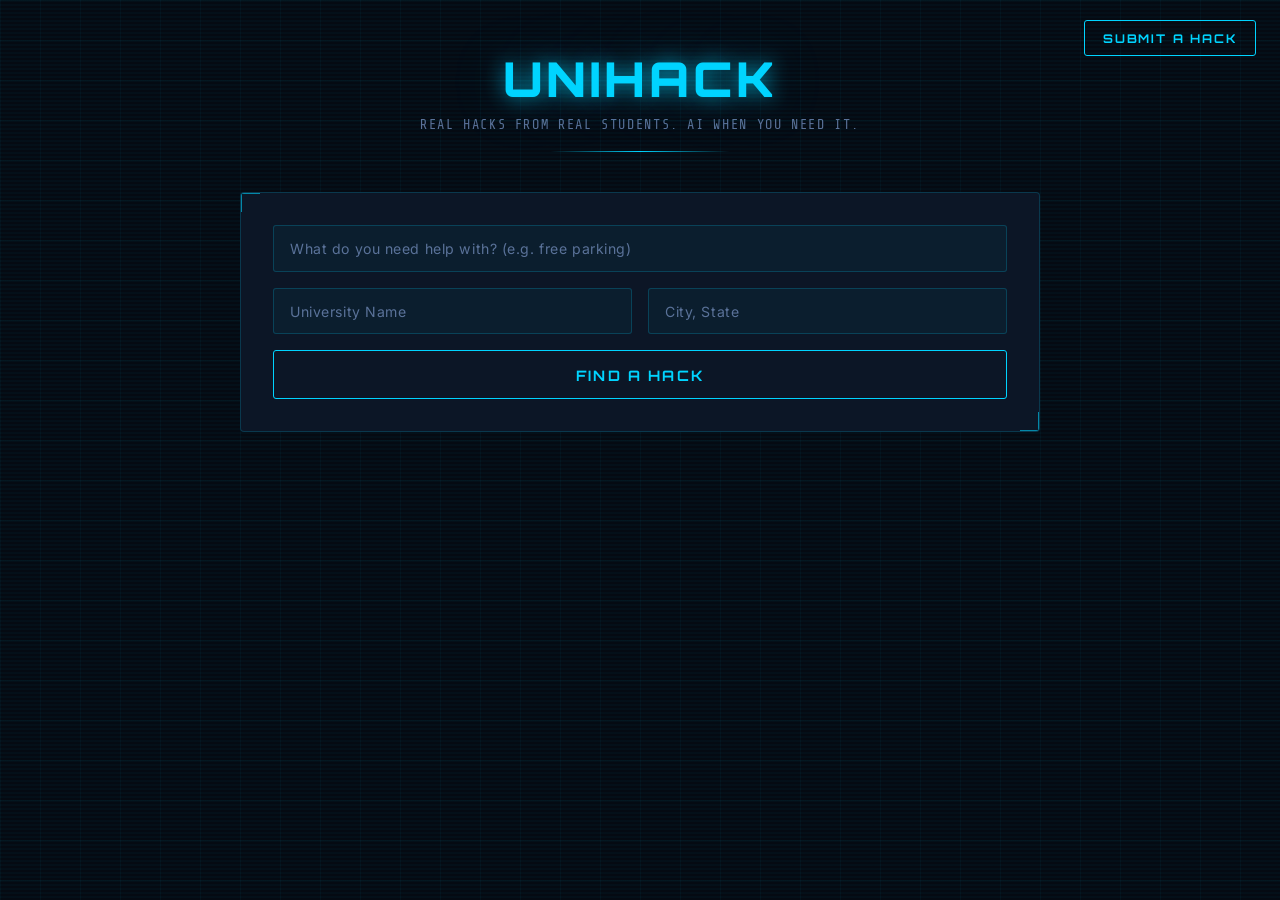
==== uni_hack_frontend/index.html @ 853b4a54 "Implement FastAPI backend with endpoints for querying and submitting hacks; add frontend HTML, CSS, " ====
<!DOCTYPE html>
<html lang="en">
<head>
    <meta charset="UTF-8">
    <meta name="viewport" content="width=device-width, initial-scale=1.0">
    <title>UniHack | Student Knowledge Base</title>
    <link rel="stylesheet" href="style.css">
</head>
<body>
    <button id="nav-submit-btn" class="corner-btn secondary-btn" onclick="window.location.href='submit.html'">
        <span>Submit a Hack</span>
    </button>

    <div class="container">
        <header>
            <h1 data-text="UniHack">UniHack</h1>
            <p>Real hacks from real students. AI when you need it.</p>
        </header>

        <main>
            <div class="search-box">
                <input type="text" id="problem" placeholder="What do you need help with? (e.g. free parking)" required>
                <div class="context-inputs">
                    <input type="text" id="university" placeholder="University Name" required>
                    <input type="text" id="location" placeholder="City, State" required>
                </div>
                <button id="search-btn"><span>Find a Hack</span></button>
            </div>

            <div id="loading" class="hidden">
                <p>Scanning the network...</p>
            </div>

            <div id="results-area" class="hidden">
                <h2 id="result-title">// Results</h2>
                <div id="result-content"></div>
            </div>
        </main>
    </div>

    <script src="app.js"></script>
</body>
</html>
---- uni_hack_frontend/style.css ----
@import url('https://fonts.googleapis.com/css2?family=Orbitron:wght@400;700;900&family=Share+Tech+Mono&family=Inter:wght@300;400;500;600&display=swap');

:root {
    --bg-color: #050a12;
    --bg-secondary: #090f1c;
    --text-main: #c8d8f0;
    --text-muted: #5a7299;
    --primary: #00d4ff;
    --primary-dim: #0099bb;
    --primary-glow: rgba(0, 212, 255, 0.15);
    --card-bg: #0c1626;
    --card-border: rgba(0, 212, 255, 0.18);
    --student-accent: #00ff9d;
    --student-dim: rgba(0, 255, 157, 0.12);
    --ai-accent: #b14fff;
    --ai-dim: rgba(177, 79, 255, 0.12);
    --grid-color: rgba(0, 212, 255, 0.04);
    --scan-color: rgba(0, 212, 255, 0.03);
}

*, *::before, *::after {
    box-sizing: border-box;
    margin: 0;
    padding: 0;
}

body {
    font-family: 'Inter', sans-serif;
    background-color: var(--bg-color);
    color: var(--text-main);
    display: flex;
    justify-content: center;
    padding: 2rem 1.5rem 4rem;
    min-height: 100vh;
    position: relative;
    overflow-x: hidden;
}

/* Grid background */
body::before {
    content: '';
    position: fixed;
    inset: 0;
    background-image:
        linear-gradient(var(--grid-color) 1px, transparent 1px),
        linear-gradient(90deg, var(--grid-color) 1px, transparent 1px);
    background-size: 40px 40px;
    pointer-events: none;
    z-index: 0;
}

/* Scanline effect */
body::after {
    content: '';
    position: fixed;
    inset: 0;
    background: repeating-linear-gradient(
        0deg,
        transparent,
        transparent 2px,
        var(--scan-color) 2px,
        var(--scan-color) 4px
    );
    pointer-events: none;
    z-index: 0;
    animation: scanlines 8s linear infinite;
}

@keyframes scanlines {
    0% { background-position: 0 0; }
    100% { background-position: 0 100px; }
}

.container {
    max-width: 800px;
    width: 100%;
    position: relative;
    z-index: 1;
}

/* ── HEADER ── */
header {
    text-align: center;
    margin-bottom: 2.5rem;
    padding-top: 1rem;
}

header h1 {
    font-family: 'Orbitron', monospace;
    font-size: 3rem;
    font-weight: 900;
    letter-spacing: 0.08em;
    text-transform: uppercase;
    color: var(--primary);
    text-shadow:
        0 0 20px rgba(0, 212, 255, 0.7),
        0 0 60px rgba(0, 212, 255, 0.25);
    margin-bottom: 0.5rem;
    position: relative;
}

header h1::after {
    content: attr(data-text);
    position: absolute;
    left: 50%;
    transform: translateX(-50%);
    top: 0;
    color: var(--primary);
    opacity: 0.04;
    clip-path: inset(60% 0 0 0);
    filter: blur(1px);
    pointer-events: none;
}

header p {
    font-family: 'Share Tech Mono', monospace;
    font-size: 0.85rem;
    color: var(--text-muted);
    letter-spacing: 0.12em;
    text-transform: uppercase;
}

/* Animated underline bar */
header::after {
    content: '';
    display: block;
    width: 180px;
    height: 1px;
    background: linear-gradient(90deg, transparent, var(--primary), transparent);
    margin: 1.2rem auto 0;
    animation: pulse-bar 3s ease-in-out infinite;
}

@keyframes pulse-bar {
    0%, 100% { opacity: 0.4; width: 120px; }
    50% { opacity: 1; width: 220px; }
}

/* ── SEARCH BOX ── */
.search-box {
    background: var(--card-bg);
    padding: 2rem;
    border-radius: 4px;
    border: 1px solid var(--card-border);
    display: flex;
    flex-direction: column;
    gap: 1rem;
    position: relative;
    overflow: hidden;
}

/* Corner brackets */
.search-box::before,
.search-box::after {
    content: '';
    position: absolute;
    width: 20px;
    height: 20px;
    border-color: var(--primary);
    border-style: solid;
    opacity: 0.6;
}

.search-box::before {
    top: -1px;
    left: -1px;
    border-width: 2px 0 0 2px;
}

.search-box::after {
    bottom: -1px;
    right: -1px;
    border-width: 0 2px 2px 0;
}

/* ── INPUTS ── */
input {
    padding: 0.8rem 1rem;
    font-size: 0.95rem;
    font-family: 'Inter', sans-serif;
    background: rgba(0, 212, 255, 0.04);
    border: 1px solid rgba(0, 212, 255, 0.2);
    border-radius: 3px;
    color: var(--text-main);
    width: 100%;
    transition: border-color 0.2s, box-shadow 0.2s, background 0.2s;
    outline: none;
    letter-spacing: 0.02em;
}

input::placeholder {
    color: var(--text-muted);
    font-size: 0.88rem;
    letter-spacing: 0.04em;
}

input:focus {
    border-color: var(--primary);
    background: rgba(0, 212, 255, 0.07);
    box-shadow: 0 0 0 3px rgba(0, 212, 255, 0.08), inset 0 0 12px rgba(0, 212, 255, 0.04);
}

.context-inputs {
    display: flex;
    gap: 1rem;
}

/* ── BUTTON ── */
button {
    background: transparent;
    color: var(--primary);
    border: 1px solid var(--primary);
    padding: 0.9rem 1rem;
    font-size: 0.9rem;
    font-family: 'Orbitron', monospace;
    font-weight: 700;
    letter-spacing: 0.15em;
    text-transform: uppercase;
    border-radius: 3px;
    cursor: pointer;
    position: relative;
    overflow: hidden;
    transition: color 0.2s, box-shadow 0.2s;
}

button::before {
    content: '';
    position: absolute;
    inset: 0;
    background: var(--primary);
    transform: translateX(-100%);
    transition: transform 0.25s ease;
    z-index: 0;
}

button span {
    position: relative;
    z-index: 1;
}

button:hover::before {
    transform: translateX(0);
}

button:hover {
    color: #050a12;
    box-shadow: 0 0 20px rgba(0, 212, 255, 0.4);
}

button:active {
    transform: scale(0.98);
}

/* ── LOADING ── */
#loading {
    text-align: center;
    padding: 2.5rem;
    margin-top: 2rem;
}

#loading p {
    font-family: 'Share Tech Mono', monospace;
    font-size: 0.9rem;
    color: var(--primary);
    letter-spacing: 0.1em;
    animation: blink 1.2s step-end infinite;
}

@keyframes blink {
    0%, 100% { opacity: 1; }
    50% { opacity: 0.25; }
}

.hidden {
    display: none !important;
}

/* ── RESULTS ── */
#results-area {
    margin-top: 2rem;
}

#result-title {
    font-family: 'Orbitron', monospace;
    font-size: 0.75rem;
    font-weight: 400;
    letter-spacing: 0.25em;
    text-transform: uppercase;
    color: var(--text-muted);
    margin-bottom: 1rem;
    border-bottom: 1px solid rgba(0, 212, 255, 0.08);
    padding-bottom: 0.75rem;
}

.result-card {
    background: var(--card-bg);
    padding: 1.5rem 1.75rem;
    border-radius: 4px;
    border: 1px solid var(--card-border);
    border-left: 3px solid var(--primary);
    margin-bottom: 1rem;
    white-space: pre-wrap;
    font-size: 0.93rem;
    line-height: 1.75;
    position: relative;
    transition: border-color 0.2s, box-shadow 0.2s;
    animation: card-in 0.3s ease both;
}

@keyframes card-in {
    from { opacity: 0; transform: translateY(10px); }
    to { opacity: 1; transform: translateY(0); }
}

.result-card:hover {
    box-shadow: 0 0 20px rgba(0, 212, 255, 0.07);
}

/* Type label */
.result-card::before {
    content: attr(data-type);
    display: block;
    font-family: 'Share Tech Mono', monospace;
    font-size: 0.7rem;
    letter-spacing: 0.2em;
    text-transform: uppercase;
    margin-bottom: 0.75rem;
    opacity: 0.7;
}

.student-card {
    border-left-color: var(--student-accent);
    background: linear-gradient(135deg, var(--card-bg) 80%, rgba(0, 255, 157, 0.03));
}

.student-card::before {
    content: '// student tip';
    color: var(--student-accent);
}

.student-card:hover {
    box-shadow: 0 0 20px rgba(0, 255, 157, 0.07);
}

.ai-card {
    border-left-color: var(--ai-accent);
    background: linear-gradient(135deg, var(--card-bg) 80%, rgba(177, 79, 255, 0.03));
}

.ai-card::before {
    content: '// ai analysis';
    color: var(--ai-accent);
}

.ai-card:hover {
    box-shadow: 0 0 20px rgba(177, 79, 255, 0.07);
}

/* ── RESPONSIVE ── */
@media (max-width: 580px) {
    .context-inputs {
        flex-direction: column;
    }

    header h1 {
        font-size: 2rem;
    }

    .search-box {
        padding: 1.5rem;
    }
}

/* ── CORNER SUBMIT BUTTON ── */
.corner-btn {
    position: fixed;
    top: 1.25rem;
    right: 1.5rem;
    z-index: 100;
    padding: 0.6rem 1.1rem;
    font-size: 0.75rem;
}

@media (max-width: 580px) {
    .corner-btn {
        top: 0.75rem;
        right: 0.75rem;
        padding: 0.5rem 0.8rem;
        font-size: 0.7rem;
    }
}
/* ── TEXTAREA ── */
textarea {
    padding: 0.8rem 1rem;
    font-size: 0.95rem;
    font-family: 'Inter', sans-serif;
    background: rgba(0, 212, 255, 0.04) !important;
    border: 1px solid rgba(0, 212, 255, 0.2);
    border-radius: 3px;
    color: var(--text-main) !important;
    width: 100%;
    transition: border-color 0.2s, box-shadow 0.2s, background 0.2s;
    outline: none;
    letter-spacing: 0.02em;
    resize: vertical;
    -webkit-appearance: none;
    appearance: none;
}
 
textarea::placeholder {
    color: var(--text-muted);
    font-size: 0.88rem;
    letter-spacing: 0.04em;
}
 
textarea:focus {
    border-color: var(--primary);
    background: rgba(0, 212, 255, 0.07) !important;
    box-shadow: 0 0 0 3px rgba(0, 212, 255, 0.08), inset 0 0 12px rgba(0, 212, 255, 0.04);
}
/* ── FEEDBACK BUTTONS ── */
.feedback-container {
    margin-top: 1.5rem;
    padding-top: 1rem;
    border-top: 1px dashed var(--card-border);
    display: flex;
    align-items: center;
    gap: 1rem;
    font-family: 'Share Tech Mono', monospace;
    font-size: 0.8rem;
    color: var(--text-muted);
}

.feedback-btn {
    background: transparent;
    border: 1px solid var(--text-muted);
    color: var(--text-muted);
    padding: 0.3rem 0.8rem;
    font-size: 0.75rem;
    letter-spacing: 0.1em;
    text-transform: uppercase;
    transition: all 0.2s;
}

.feedback-btn:hover {
    color: var(--primary);
    border-color: var(--primary);
    box-shadow: none;
}

.feedback-btn:hover::before {
    display: none; /* overrides the main button hover effect */
}

.feedback-btn.active-yes {
    background: rgba(0, 255, 157, 0.1);
    color: var(--student-accent);
    border-color: var(--student-accent);
}

.feedback-btn.active-no {
    background: rgba(255, 79, 79, 0.1);
    color: #ff4f4f;
    border-color: #ff4f4f;
}
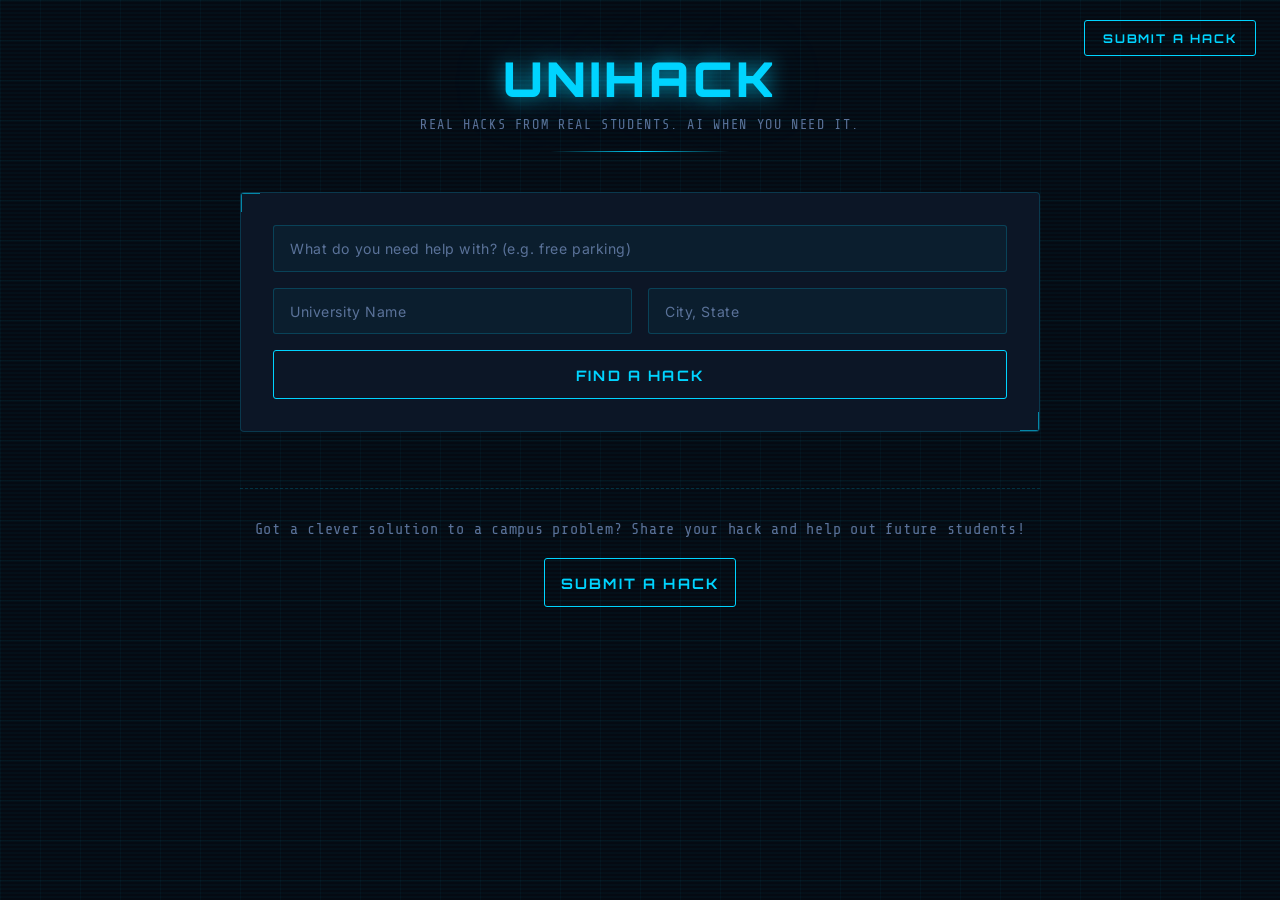
==== commit 1cc8e5c9: "Refactor code structure for improved readability and maintainability" ====
--- a/uni_hack_frontend/index.html
+++ b/uni_hack_frontend/index.html
@@ -36,6 +36,12 @@
                 <div id="result-content"></div>
             </div>
         </main>
+        <div class="footer-cta">
+            <p>Got a clever solution to a campus problem? Share your hack and help out future students!</p>
+            <button class="secondary-btn" onclick="window.location.href='submit.html'">
+                <span>Submit a Hack</span>
+            </button>
+        </div>
     </div>
 
     <script src="app.js"></script>
--- a/uni_hack_frontend/style.css
+++ b/uni_hack_frontend/style.css
@@ -462,4 +462,20 @@
     background: rgba(255, 79, 79, 0.1);
     color: #ff4f4f;
     border-color: #ff4f4f;
+}
+/* ── FOOTER CALL TO ACTION ── */
+.footer-cta {
+    margin-top: 3.5rem;
+    text-align: center;
+    padding-top: 2rem;
+    border-top: 1px dashed var(--card-border);
+    animation: card-in 0.5s ease both;
+}
+
+.footer-cta p {
+    color: var(--text-muted);
+    font-family: 'Share Tech Mono', monospace;
+    font-size: 0.95rem;
+    margin-bottom: 1.25rem;
+    letter-spacing: 0.05em;
 }
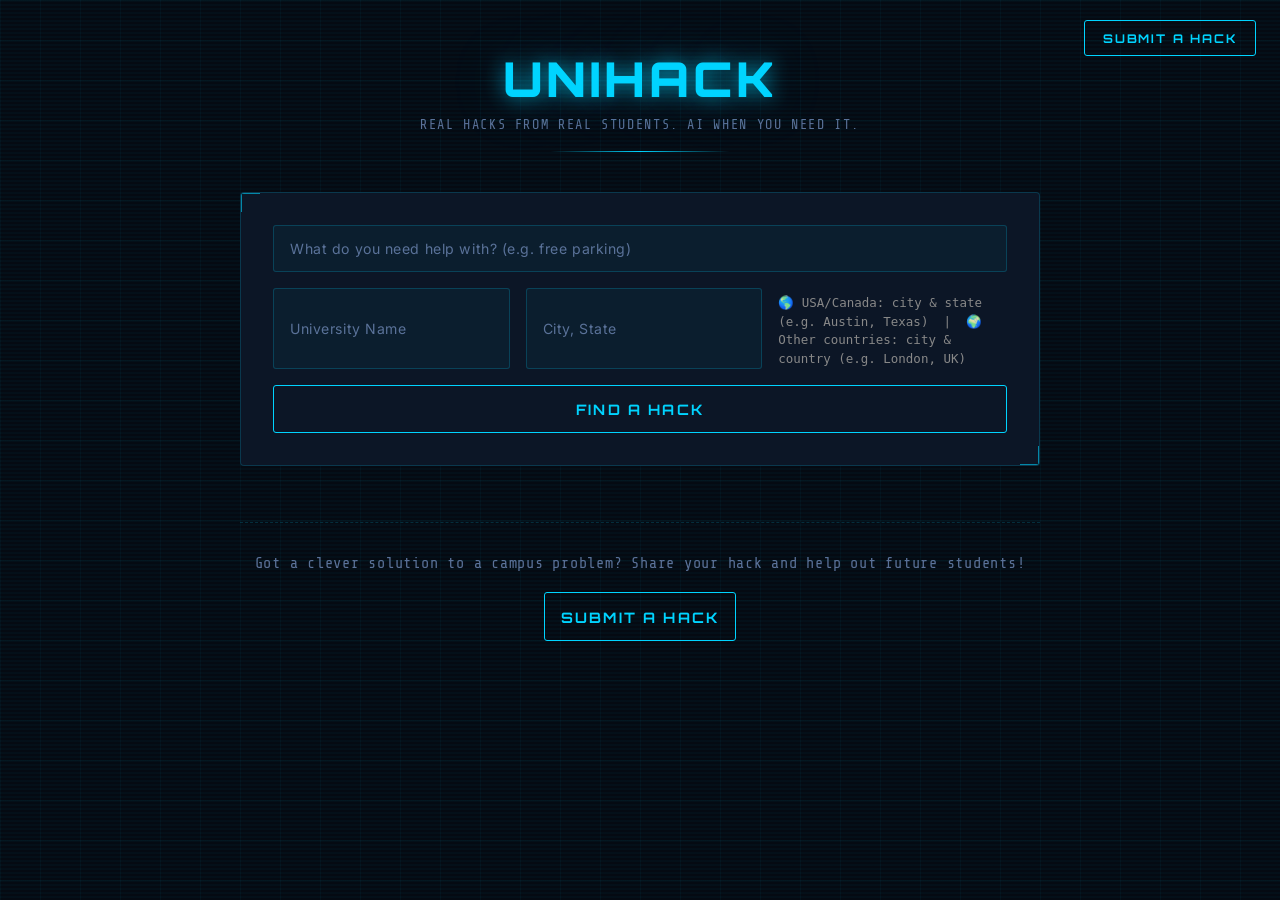
==== commit c96695c3: "Add feedback reporting endpoint and enhance user feedback options" ====
--- a/uni_hack_frontend/index.html
+++ b/uni_hack_frontend/index.html
@@ -23,6 +23,7 @@
                 <div class="context-inputs">
                     <input type="text" id="university" placeholder="University Name" required>
                     <input type="text" id="location" placeholder="City, State" required>
+                <small class="location-hint" style="display:block;margin-top:6px;font-size:0.78rem;color:#888;font-family:monospace;line-height:1.5;">🌎 USA/Canada: city &amp; state (e.g. Austin, Texas) &nbsp;|&nbsp; 🌍 Other countries: city &amp; country (e.g. London, UK)</small>
                 </div>
                 <button id="search-btn"><span>Find a Hack</span></button>
             </div>
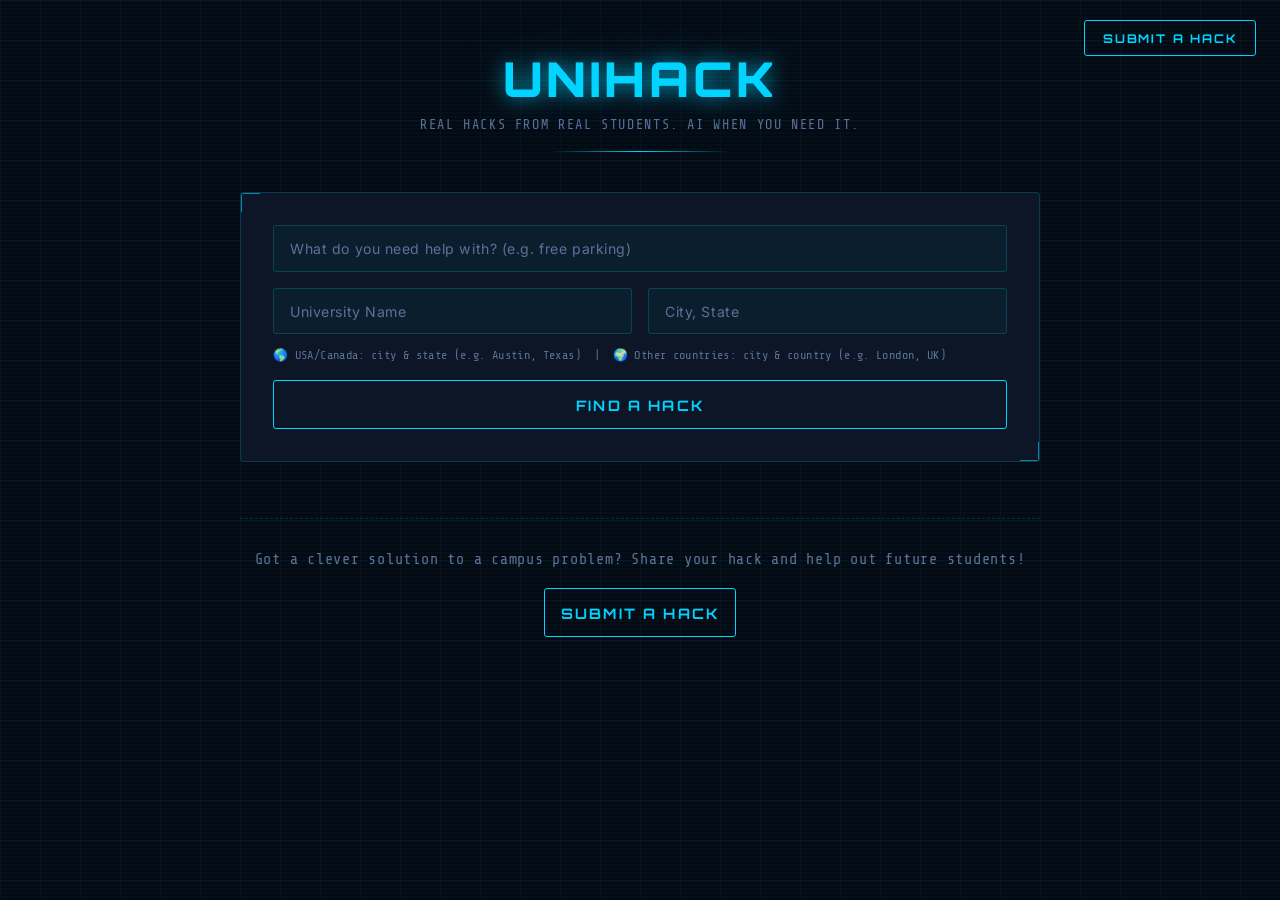
==== commit 7df2843c: "Refactor location hint styling for improved readability and consistency" ====
--- a/uni_hack_frontend/index.html
+++ b/uni_hack_frontend/index.html
@@ -23,8 +23,8 @@
                 <div class="context-inputs">
                     <input type="text" id="university" placeholder="University Name" required>
                     <input type="text" id="location" placeholder="City, State" required>
-                <small class="location-hint" style="display:block;margin-top:6px;font-size:0.78rem;color:#888;font-family:monospace;line-height:1.5;">🌎 USA/Canada: city &amp; state (e.g. Austin, Texas) &nbsp;|&nbsp; 🌍 Other countries: city &amp; country (e.g. London, UK)</small>
                 </div>
+                <small class="location-hint">🌎 USA/Canada: city &amp; state (e.g. Austin, Texas) &nbsp;|&nbsp; 🌍 Other countries: city &amp; country (e.g. London, UK)</small>
                 <button id="search-btn"><span>Find a Hack</span></button>
             </div>
 
--- a/uni_hack_frontend/style.css
+++ b/uni_hack_frontend/style.css
@@ -478,4 +478,14 @@
     font-size: 0.95rem;
     margin-bottom: 1.25rem;
     letter-spacing: 0.05em;
+}
+/* ── LOCATION HINT ── */
+.location-hint {
+    display: block;
+    font-family: 'Share Tech Mono', monospace;
+    font-size: 0.75rem;
+    color: var(--text-muted);
+    letter-spacing: 0.03em;
+    line-height: 1.5;
+    margin-top: -0.25rem;
 }
